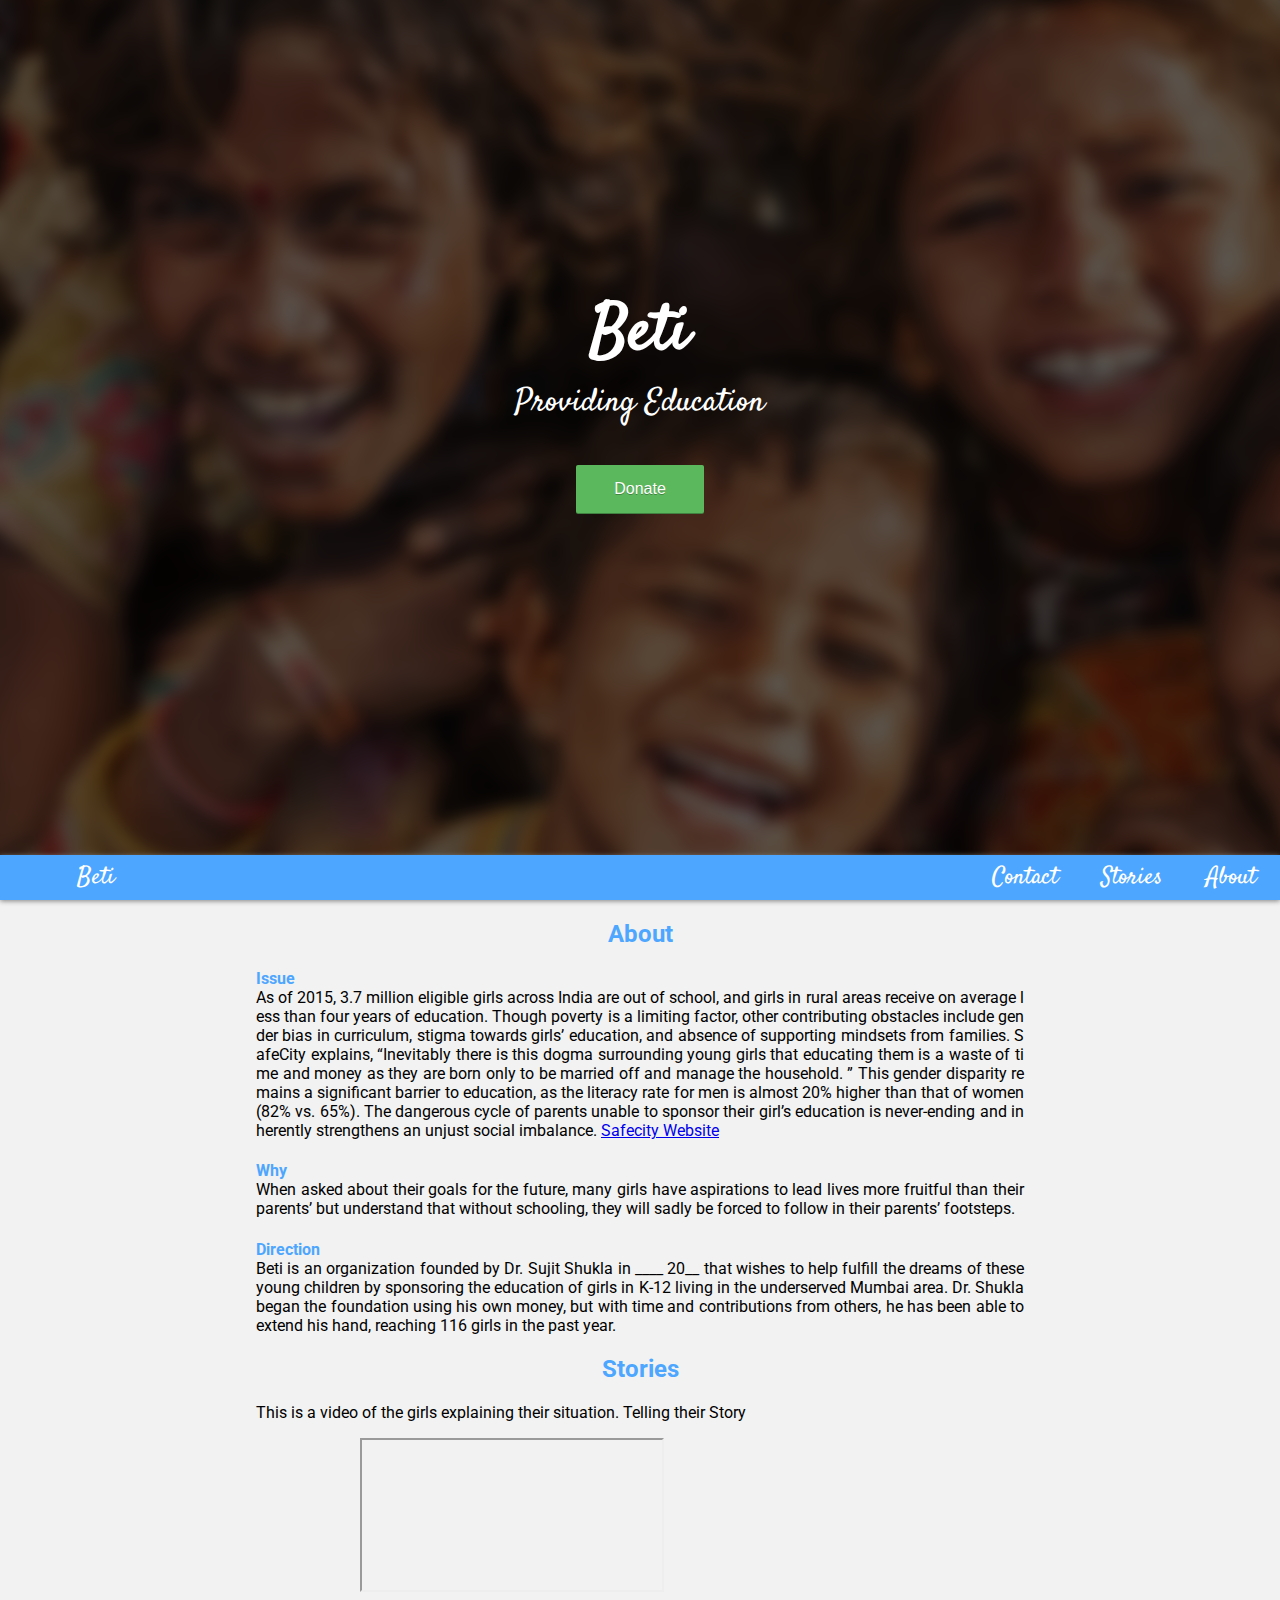
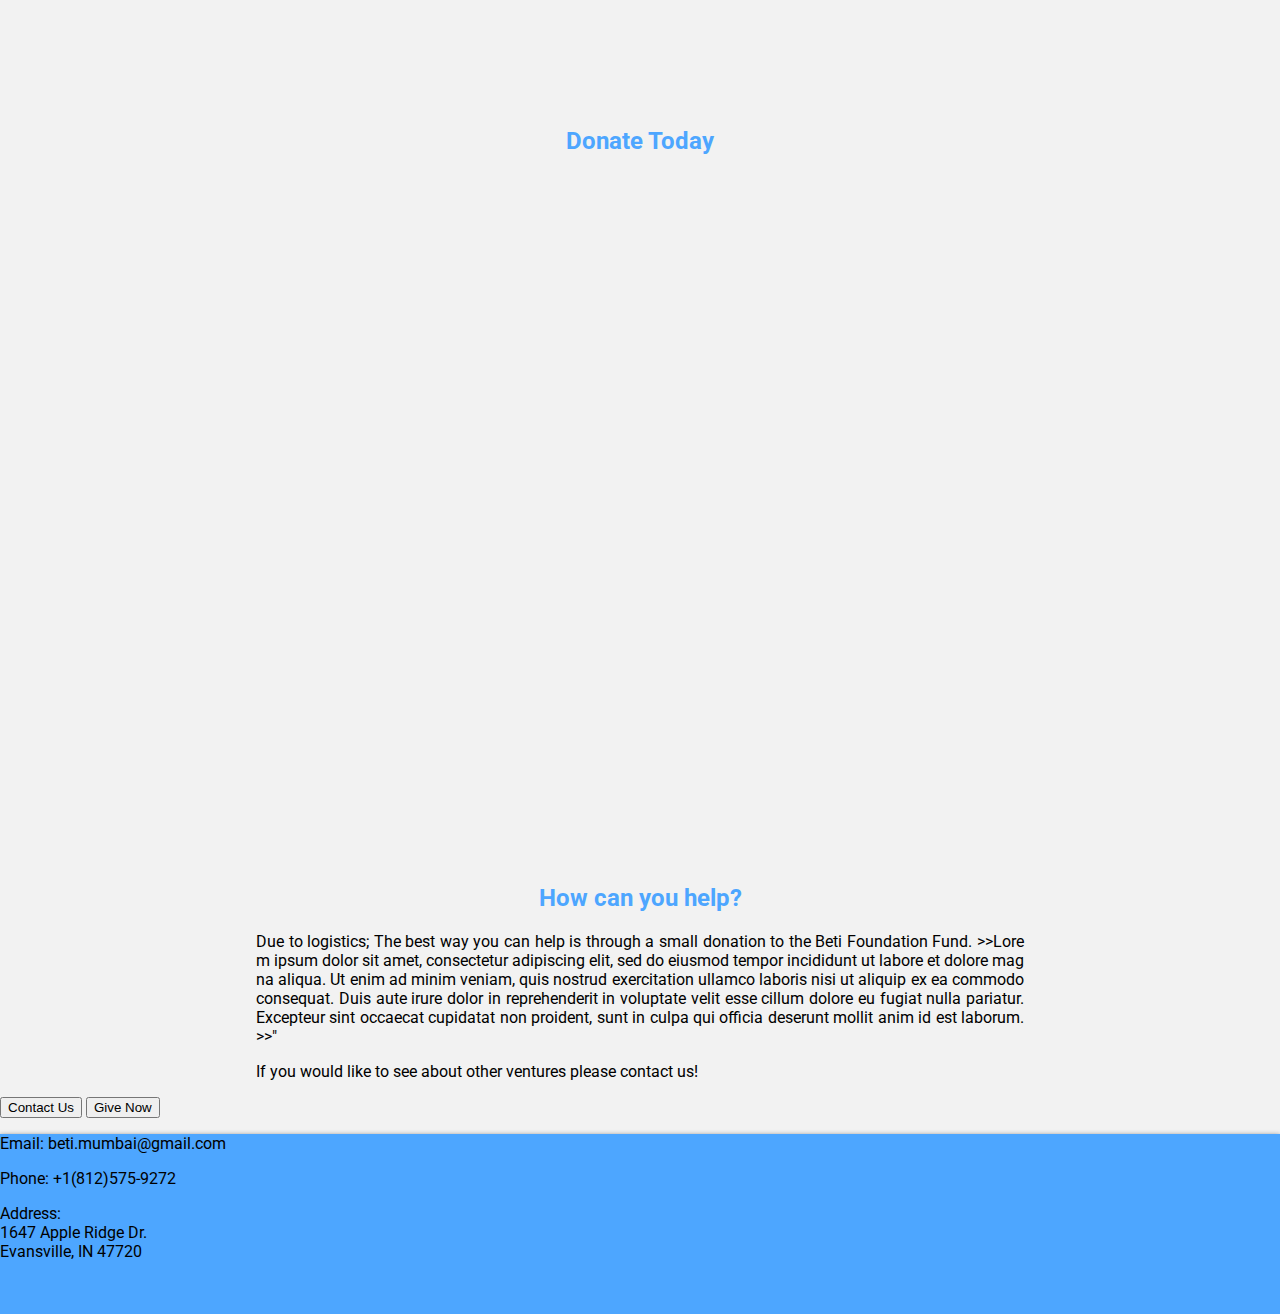
==== index.html @ 668ba9a8 "testing live site" ====
<!DOCTYPE html>
<html>
  <head>
    <meta charset="utf-8">
    <meta name="viewport" content="width=device-width, initial-scale=1, shrink-to-fit=no">
    <meta name="description" content="A single page informational website that links to a donation page">
    <meta name="author" content="Julian Weidner">
    <link href="styles.css" rel="stylesheet">
    <link href="https://fonts.googleapis.com/css?family=Hind+Siliguri|Satisfy" rel="stylesheet">
    <link href="https://fonts.googleapis.com/css?family=Hind+Siliguri" rel="stylesheet">
    <link href="https://fonts.googleapis.com/css?family=Roboto" rel="stylesheet">
    <title>Beti</title>
  </head>

  <body>
    <header>
      <div class="header-container">
        <div class="header-title">
          <h1>Beti</h1>
          <p>Providing Education</p>
          <script src="https://donorbox.org/install-popup-button.js" type="text/javascript" defer></script>
<a class="dbox-donation-button" href="https://donorbox.org/support-videner-technology?amount=5&hide_donation_meter=true" >Donate</a>
          
        </div>
      </div>
   </header>
   <nav>
     <div class="navbar-container" id="nav-sticky">
      <ul class="container-shadow">
        <li><a href="#">About</a></li>
        <li><a href="#">Stories</a></li>
        <li><a href="#">Contact</a></li>
        <li id="nav-title"><a href="#">Beti</a></li>
      </ul>
     </div>
   </nav>
   
   <div>
    <h2 class="section-header">About</h2>
      <section>
      <h4 class="subsection-header">Issue</h4>
      <p class="section-text">As of 2015, 3.7 million eligible girls across India
        are out of school, and girls in rural areas receive on average less than four years of education. 
        Though poverty is a limiting factor, other contributing obstacles include gender bias in curriculum,
        stigma towards girls’ education, and absence of supporting mindsets from families. SafeCity explains,
        “Inevitably there is this dogma surrounding young girls that educating them is a waste of time and money as they are born only to be married off and manage the household.
        ” This gender disparity remains a significant barrier to education, as the literacy rate for men is almost 20% higher than that of women (82% vs. 65%). 
        The dangerous cycle of parents unable to sponsor their girl’s education is never-ending and inherently strengthens an unjust social imbalance.
        <a href="http://safecity.in/the-status-of-womens-education-in-india/">Safecity Website</a>
      </p>
      </section>
      <section>
      <h4 class="subsection-header">Why</h4>
        <p class="section-text">When asked about their goals for the future, many girls have aspirations to lead lives more fruitful than their parents’ but understand that without schooling, they will sadly be forced to follow in their parents’ footsteps.</p>
      </section>
      <section>
        <h4 class="subsection-header">Direction</h4>
        <p class="section-text"> Beti is an organization founded by Dr. Sujit Shukla in ____ 20__ that wishes to help fulfill the dreams of these young children by sponsoring the education of girls in K-12 living in the underserved Mumbai area. Dr. Shukla began the foundation using his own money, but with time and contributions from others, he has been able to extend his hand, reaching 116 girls in the past year.</p>
      </section>
    </div>

   <div>
     <h2 class="section-header">Stories</h2>
     <p class="section-text">This is a video of the girls explaining their situation. Telling their Story</p>
     <div class="embed-responsive embed-responsive-16by9" id="video">
        <iframe class="embed-responsive-item" src="https://www.youtube.com/embed/oVXOJXDwLf4" allowfullscreen></iframe>
      </div>
   </div>

   <div>
     <h2 class="section-header">Donate Today</h2>
     <div class="donor-section">
      <script src="https://donorbox.org/widget.js" paypalExpress="false"></script><iframe src="https://donorbox.org/embed/support-videner-technology?amount=5&hide_donation_meter=true" height="685px" width="80%" style="max-width:500px; min-width:310px; max-height:none!important" seamless="seamless" name="donorbox" frameborder="0" scrolling="no" allowpaymentrequest></iframe>
     </div>
  </div>

   
    <div >
      <h2 class="section-header">How can you help?</h2>
      <p class="section-text">Due to logistics; The best way you can help is through a small donation to the Beti Foundation Fund. >>Lorem ipsum dolor sit amet, consectetur adipiscing elit, sed do eiusmod tempor incididunt ut labore et dolore magna aliqua. Ut enim ad minim veniam, quis nostrud exercitation ullamco laboris nisi ut aliquip ex ea commodo consequat. Duis aute irure dolor in reprehenderit in voluptate velit esse cillum dolore eu fugiat nulla pariatur. Excepteur sint occaecat cupidatat non proident, sunt in culpa qui officia deserunt mollit anim id est laborum.>>"</p>
      <p class="section-text">If you would like to see about other ventures please contact us!</p>
      <button>Contact Us</button>
      <button>Give Now</button>
    </div>
    
    <footer class="container-shadow">
      <div class="footer-container">
        <p>Email: beti.mumbai@gmail.com</p>
        <p>Phone: +1(812)575-9272</p>
        <p>Address: <br>
        1647 Apple Ridge Dr.<br />
        Evansville, IN 47720
        </p>

      </div>
    </footer>
    

    <script src="scripts/sticky-script.js"></script>
    <!-- <script src="scripts/sticky-script.js"></script>-->
  </body>

</html>
---- styles.css ----
body,html{
  margin: 0;
  height: 100%;
  width: 100%;
  background-color: #f2f2f2;
  font-family: 'Roboto', sans-serif;
  
}
.header-container {
  width: 100vw;
  font-size: 2rem;

}
.header-title{
  height: 95vh;
  width: 100vw;
  background-image: url("../media/bannerHeader.png");
  background-attachment: fixed;
  background-position: center;
  background-repeat: no-repeat;
  background-size: auto;
  font-family: 'Satisfy', cursive;
  text-align: center;
}

.header-title h1{
  padding-top: 32vh;
  width: 100vw;
  margin: 0;
  color: white;
}

.header-title p{
  margin: 0;
  color: white;
}
.dbox-donation-button{
  background:#5cb85c; 
  color: #fff;
  text-decoration: none;
  font-family: Verdana,sans-serif;
  display: inline-block;
  font-size: 16px;
  padding: 15px 38px 15px 38px;
  margin-top: 3%;
  -webkit-border-radius: 2px;
  -moz-border-radius: 2px; 
  border-radius: 2px; 
  box-shadow: 0 1px 0 0 #408040;
  text-shadow: 0 1px rgba(0, 0, 0, 0.3);
}

.navbar-container{
  height: 5vh;
  background-color: black;
  text-align: center;
}

.navbar-container ul{
  height: 100%;
  margin: 0;
  padding: 0;
  background-color: #4da6ff;
}

.navbar-container li{
  display: inline-block;
  font-size: 1.5rem;
  padding: .5% 1.9% 0 1.5%;
  margin: 0;
  height: auto;
  float: right;
}
.navbar-container a {
  text-decoration: none;
  color: white;
  font-family: 'Satisfy', cursive;
}

#nav-title{
 float: left;
 padding-left: 6%;
 font-family: 'Satisfy', cursive;
}
.sticky-nav {
  position: fixed;
  top: 0;
  width: 100%;
}

.donor-section iframe {
  text-align: center;
  padding-left: 20%;
}

#video {
  height: 30vh;
  width: 80vw;
  text-align: center;
}


/* Pseudo Classes */

.section-header{
  text-align: center;
  color: #4da6ff; 
}

.subsection-header{
  text-align: left;
  color: #4da6ff; 
  padding: 0 20% 0 20%;
  margin-bottom: 0;
  
}


.section-text{
  padding: 0 20% 0 20%;
  text-align: justify;
  font-size: 1rem;
  margin-top: 0;
  word-break: break-all;
  
}

.footer-container{
  height: 20vh;
  width: 100vw;
  background-color: #4da6ff;
}

.container-shadow{
  box-shadow: 0px 1px 5px grey;
}
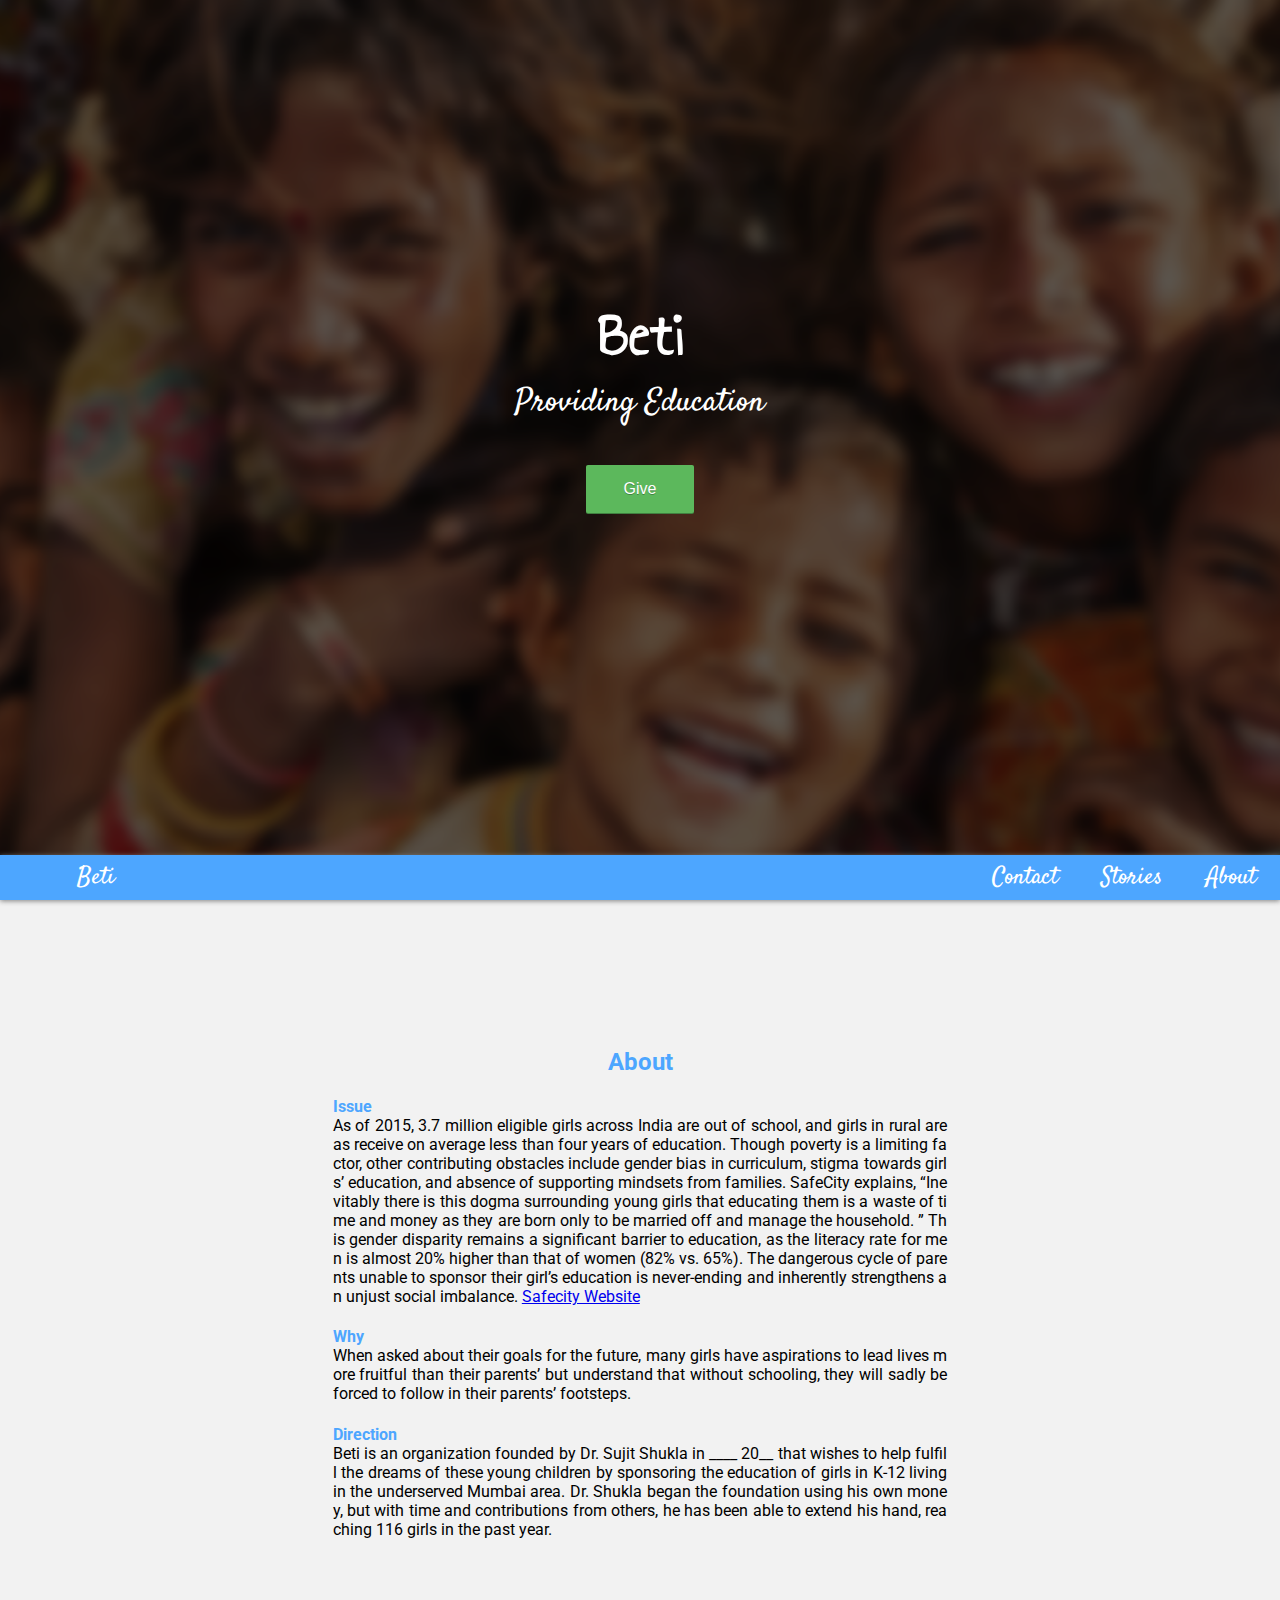
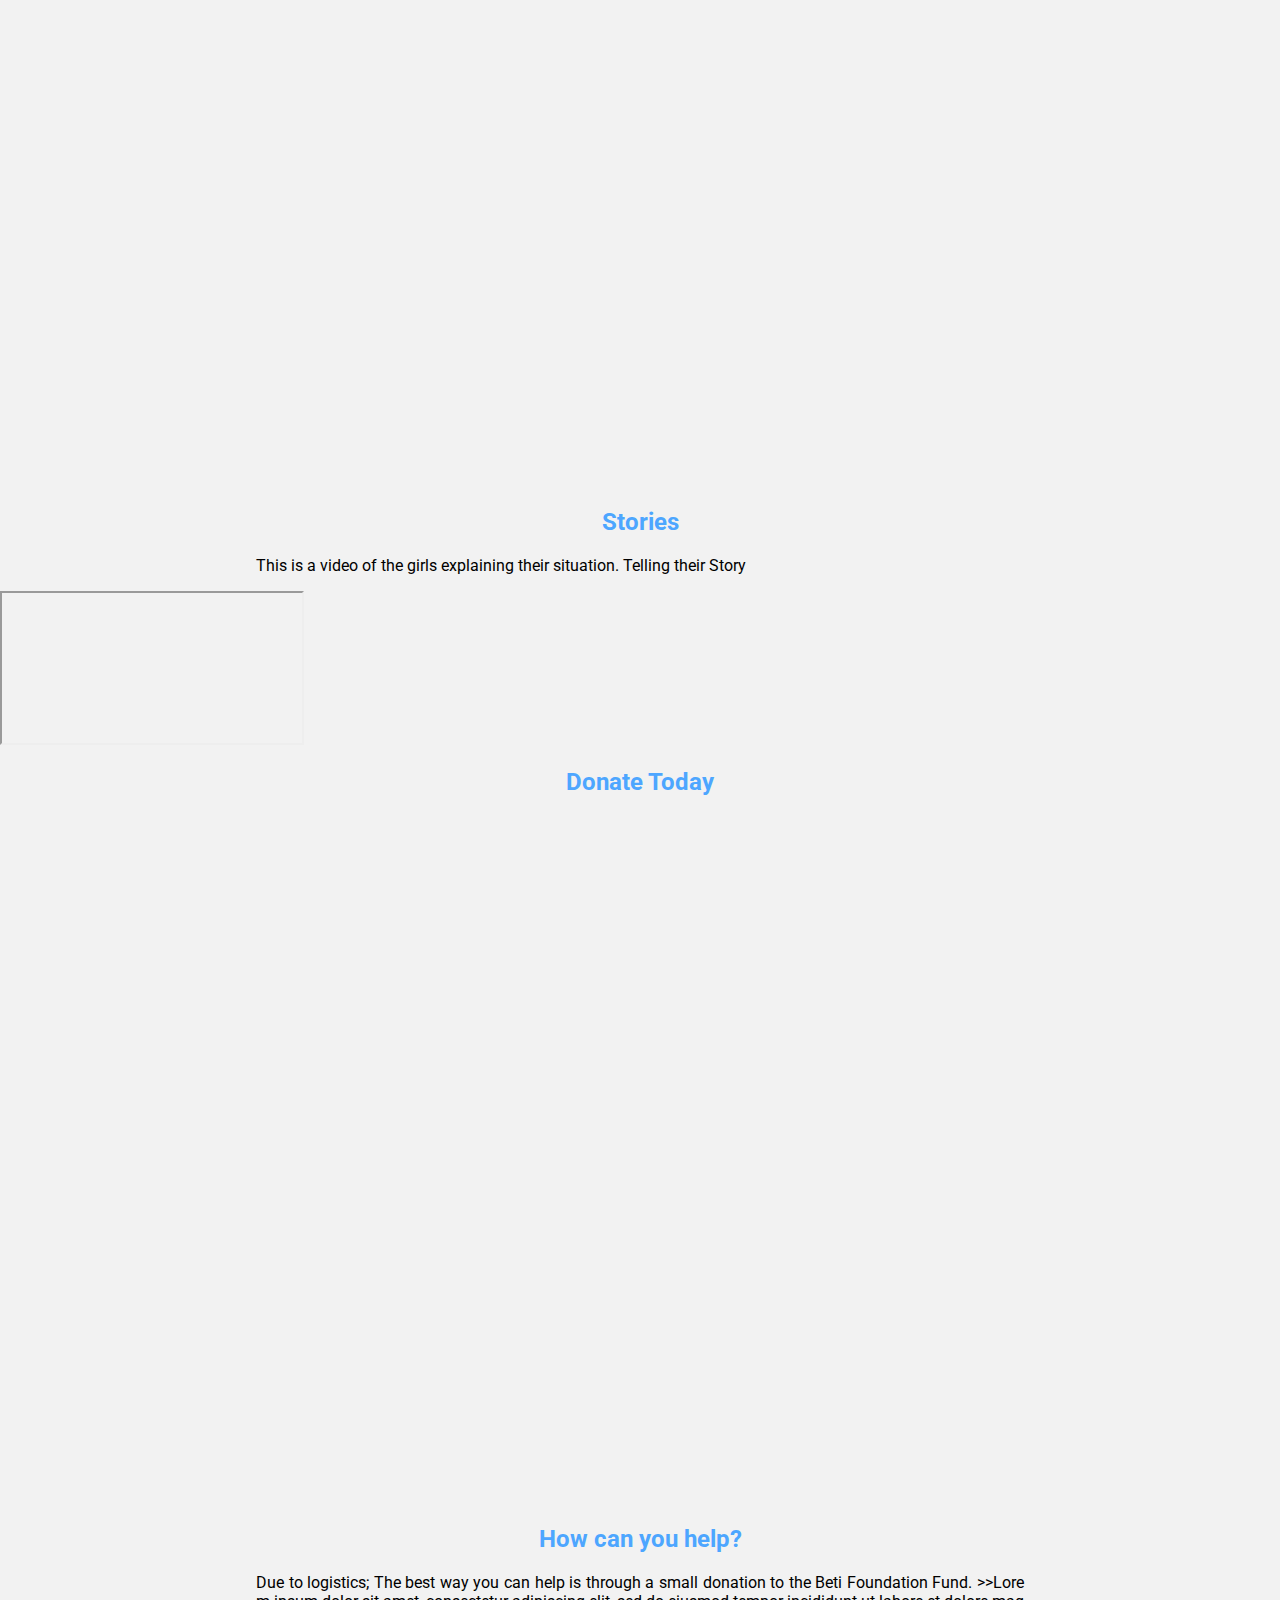
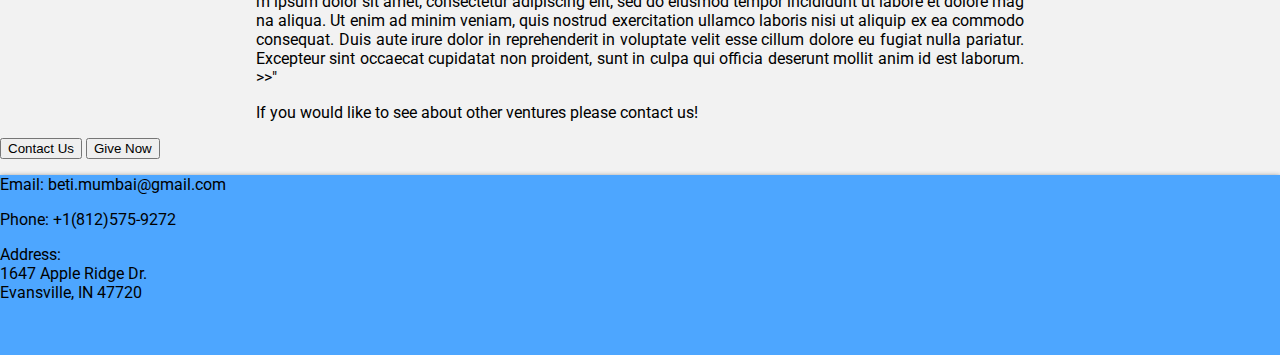
==== commit 1569d38f: "Fixed merge conflict" ====
--- a/index.html
+++ b/index.html
@@ -10,6 +10,8 @@
     <link href="https://fonts.googleapis.com/css?family=Hind+Siliguri" rel="stylesheet">
     <link href="https://fonts.googleapis.com/css?family=Roboto" rel="stylesheet">
     <title>Beti</title>
+    <!-- fonts-->
+    <link href="https://fonts.googleapis.com/css?family=Annie+Use+Your+Telescope" rel="stylesheet">
   </head>
 
   <body>
@@ -19,7 +21,7 @@
           <h1>Beti</h1>
           <p>Providing Education</p>
           <script src="https://donorbox.org/install-popup-button.js" type="text/javascript" defer></script>
-<a class="dbox-donation-button" href="https://donorbox.org/support-videner-technology?amount=5&hide_donation_meter=true" >Donate</a>
+<a class="dbox-donation-button" href="https://donorbox.org/support-videner-technology?amount=5&hide_donation_meter=true">Give</a>
           
         </div>
       </div>
@@ -35,7 +37,7 @@
      </div>
    </nav>
    
-   <div>
+   <div class="about-container">
     <h2 class="section-header">About</h2>
       <section>
       <h4 class="subsection-header">Issue</h4>
@@ -57,6 +59,9 @@
         <h4 class="subsection-header">Direction</h4>
         <p class="section-text"> Beti is an organization founded by Dr. Sujit Shukla in ____ 20__ that wishes to help fulfill the dreams of these young children by sponsoring the education of girls in K-12 living in the underserved Mumbai area. Dr. Shukla began the foundation using his own money, but with time and contributions from others, he has been able to extend his hand, reaching 116 girls in the past year.</p>
       </section>
+    </div>
+    <div class="parallax-bg-one">
+      <!--Background img-->
     </div>
 
    <div>
--- a/styles.css
+++ b/styles.css
@@ -18,8 +18,9 @@
   background-attachment: fixed;
   background-position: center;
   background-repeat: no-repeat;
-  background-size: auto;
+  background-size: cover;
   font-family: 'Satisfy', cursive;
+  
   text-align: center;
 }
 
@@ -28,6 +29,7 @@
   width: 100vw;
   margin: 0;
   color: white;
+  font-family: 'Annie Use Your Telescope', cursive;
 }
 
 .header-title p{
@@ -88,15 +90,8 @@
   width: 100%;
 }
 
-.donor-section iframe {
-  text-align: center;
-  padding-left: 20%;
-}
-
-#video {
-  height: 30vh;
-  width: 80vw;
-  text-align: center;
+.about-container{
+  padding: 10%;
 }
 
 
@@ -125,6 +120,16 @@
   
 }
 
+.parallax-bg-one{
+  height: 45%;
+  width: 100vw;
+  background-image: url("../beti-website/media/pallelax-one.jpg");
+  background-attachment: fixed;
+  background-position: center;
+  background-repeat: no-repeat;
+  background-size: cover;
+
+}
 .footer-container{
   height: 20vh;
   width: 100vw;
@@ -133,4 +138,5 @@
 
 .container-shadow{
   box-shadow: 0px 1px 5px grey;
-}+}
+>>>>>>> d85ca33e5bbb166788a1343da292f7148b901545
